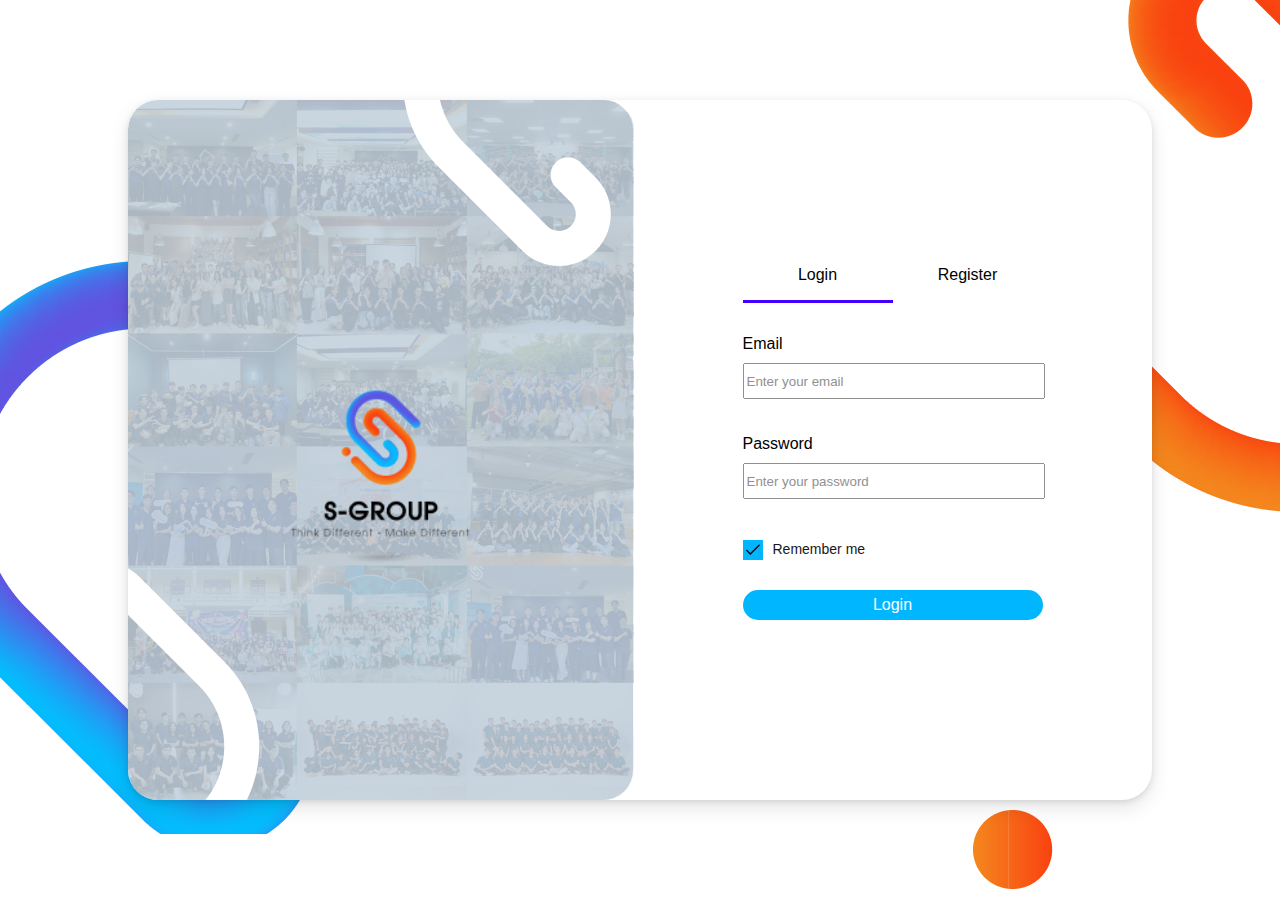
==== index.html @ d8f3baa4 "ok" ====
<!DOCTYPE html>
<html lang="en">
<head>
    <meta charset="UTF-8">
    <meta name="viewport" content="width=device-width, initial-scale=1.0">
    <link rel="stylesheet" href="./assets/css/main.css">
    <title>Document</title>
</head>
<body>
    <div class="loginContainer">
        <img class="item1" src="./assets/img/Group (2).png" alt="">
        <img class="item2" src="./assets/img/Group 101395.png" alt="">
        <img class="item3" src="./assets/img/rotate.png" alt="">
        <div class="loginForm">
            <div class="imageLoginForm">
                <img class="imgBack" src="./assets/img/GroupBackground.png" alt="">
                <img class="item4" src="./assets/img/Vector.png" alt="">
                <img class="item5" src="./assets/img/Vector2.png" alt="">
                <img class="item6" src="./assets/img/Slogo.png" alt="">
                <div class="layoutLogin"></div>
            </div>
            <div class="loginContent">
                <div class="loginContent__container">
                    <div class="loginCategory">
                        <div class="itemLogin">
                            Login
                        </div>
                        <div class="itemRes">
                            Register
                        </div>
                    </div>
                    <div class="content">
                        <div class="input">
                            <div class="account">
                                <header>Email</header>
                                <input class="input1 input1E" type="text" placeholder="Enter your email">
                                <p class="pE1">
                                    
                                </p>
                            </div>
                            <div class="pass ">
                                <header>Password</header>
                                <input class="input2 input2E" type="password" placeholder="Enter your password">
                                <p class="pE2 ">
                                   
                                </p>
                                <div class="mat">
                                    <img src="https://static.xx.fbcdn.net/rsrc.php/v3/yZ/r/je5FEJkU1_K.png" alt="">
                                </div>
                            </div>
                            <div class="remember">
                                <div class="checkBox"><img src="./assets/icon/tick.svg" alt=""></div>
                                <p>Remember me</p>
                            </div>
                        </div>
                        <div class="loggin">
                            <div class="btnLogin">
                                Login
                            </div>
                        </div>
                    </div>
                </div>
            </div>
        </div>
    </div>
</body>
<script src="./main.js"></script>
</html>
---- assets/css/main.css ----
body {
    padding: 0;
    margin: 0;
    box-sizing: border-box;
    background-color: rgb(231, 231, 231);
    font-family: Arial, sans-serif; 
}

.loginContainer {
    position: fixed;
    width: 100%;
    height: 100%;
    background-color: rgb(255, 255, 255);
    display: flex;
    align-items: center;
    justify-content: center;
}

.item1 {
    position: absolute;
    top: 29%;
    left: 0%;
}
.item2 {
    position: absolute;
    top: 0%;
    left: 75%;
}
.item3 {
    position: absolute;
    top: 90%;
    left: 76%;
}

.loginForm {
    width: 1024px;
    height: 700px;
    background-color: rgb(255, 255, 255);
    position: relative;
    box-shadow: 0 2px 6px rgba(0, 0, 0, .1), 0 8px 20px rgba(0, 0, 0, .1);
    border-radius: 30px;
    display: flex;
}
.imageLoginForm {
    position: relative;
    border-radius: 30px;
    width: 510px;
    height: 100%;
    overflow: hidden;
}

.imageLoginForm .imgBack {
    border-radius: 30px;
    opacity: 0.25;
}
.layoutLogin {
    position: absolute;
    width: 99%;
    height: 100%;
    background-color: rgba(148, 171, 192, 0.5);
    top: 0;
    left: 0;
    z-index: 1;
    border-radius: 30px;
}

.item4 {
    position: absolute;
    top: 66%;
    left: 0%;
    z-index: 2;
    opacity: 1;
}
.item5 {
    position: absolute;
    top: 0%;
    left: 54%;
    z-index: 2;
    opacity: 1;
}

.item6 {
    position: absolute;
    top: 40%;
    left: 30%;
    z-index: 2;
    opacity: 1;
    width: 200px;
}

.loginContent {
    width: 509px;
    height: 100%;
    display: flex;
    justify-content: center;
    align-items: center;
    /* background-color: aqua; */
}

.loginContent__container {
    width: 300px;
    height: 400px;
    /* background-color: aqua; */
}

.loginCategory {
    width: 100%;
    height: 50px;
    /* background-color: aquamarine; */
    display: flex;
}

.itemLogin {
    width: 50%;
    height: 100%;
    display: flex;
    align-items: center;
    justify-content: center;
    border-bottom: 3px #4400ff solid;
}

.itemRes {
    width: 50%;
    height: 100%;
    display: flex;
    align-items: center;
    justify-content: center;
}


.content {
    width: 100%;
    height: 100%;
    /* background-color: #4400ff; */
}

.account {
    margin-top: 35px;
    width: 100%;
    height: 100px;
    /* background-color: #4400ff; */
}

.pE1 {
    font-size: 14px;
    color: red;
    opacity: 0;
}

.input1 {
    margin-top: 10px;
    width: 98%;
    height: 30px;
    opacity: 0.8;
}

.input2 {
    margin-top: 10px;
    width: 98%;
    height: 30px;
    opacity: 0.8;
}

.pE1 {
    margin-top: 5px;
}
    
.pass {
    margin-top: 0px;
    width: 100%;
    height: 100px;
    /* background-color: #4400ff; */
    position: relative;
}

.pE2 {
    color: red;
    font-size: 14px;
    opacity: 0;
}

.mat {
    width: 25px;
    height: 20px;
    position: absolute;
    top: 32px;
    left: 270px;
    text-align: center;
    padding-top: 5px;
    border-radius: 50%;
    background-color: rgb(255, 255, 255);
    /* display: none; */
}

.mat:hover {
    background-color: bisque;
}

.mat img {
    /* margin-top: 2px; */
}

.pE2 {
    margin-top: 5px;
}
.checkBox {
    width: 20px;
    height: 20px;
    background-color: #00b7ff;
    display: flex;
    justify-content: center;
    align-items: center;
    
}
.checkBox img {
    color: #fff;
}
.remember {
    width: 100%;
    height: 30px;
    display: flex;
    /* background-color: aqua; */
    margin-top: 5px;
}

.remember p {
    margin-top: 1px;
    font-size: 14px;
    opacity: 0.9;
    margin-left: 10px;
}

.loggin {
    width: 100%;
    height: 30px;
    display: flex;
    justify-content: center;
}

.btnLogin {
    width: 100%;
    height: 100%;
    background-color: #00b7ff;
    display: flex;
    justify-content: center;
    align-items: center;
    border-radius: 30px;
    color: #fff;
    margin-top: 20px;
}

.active {
    opacity: 1;
}
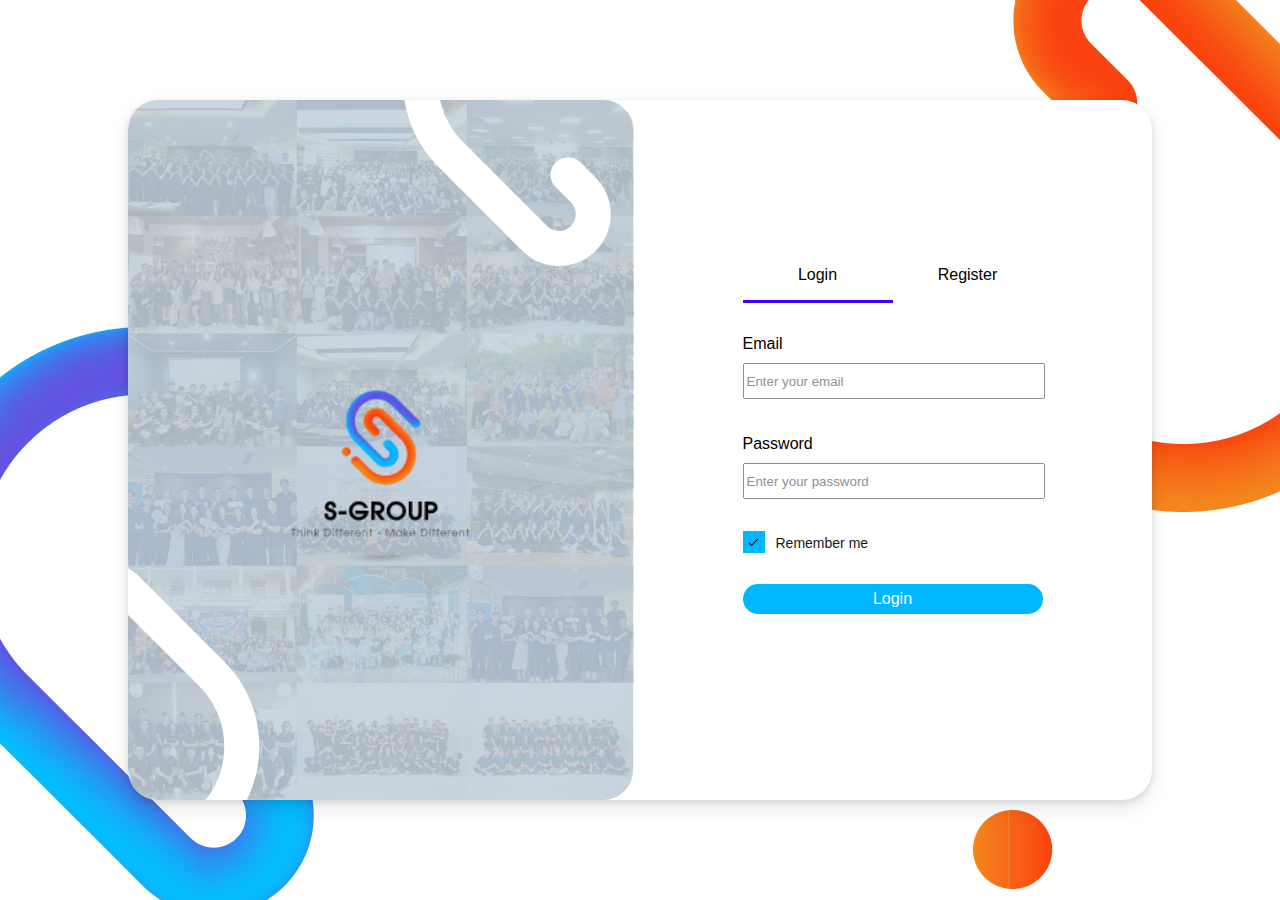
==== commit 043ac236: "ok" ====
--- a/index.html
+++ b/index.html
@@ -49,7 +49,7 @@
                                 </div>
                             </div>
                             <div class="remember">
-                                <div class="checkBox"><img src="./assets/icon/tick.svg" alt=""></div>
+                                <div class="checkBox "><img class="imgCheckbox" src="./assets/icon/tick.svg" alt=""></div>
                                 <p>Remember me</p>
                             </div>
                         </div>
--- a/assets/css/main.css
+++ b/assets/css/main.css
@@ -18,13 +18,13 @@
 
 .item1 {
     position: absolute;
-    top: 29%;
+    bottom: 0;
     left: 0%;
 }
 .item2 {
     position: absolute;
     top: 0%;
-    left: 75%;
+    right: 0;
 }
 .item3 {
     position: absolute;
@@ -168,7 +168,7 @@
 .pass {
     margin-top: 0px;
     width: 100%;
-    height: 100px;
+    height: 99px;
     /* background-color: #4400ff; */
     position: relative;
 }
@@ -204,30 +204,53 @@
     margin-top: 5px;
 }
 .checkBox {
-    width: 20px;
-    height: 20px;
+    width: 22px;
+    height: 22px;
     background-color: #00b7ff;
     display: flex;
     justify-content: center;
     align-items: center;
-    
-}
+    margin-top: -3px;
+    position: absolute;
+}
+
+.activeCheck {
+    background-color: #fff;
+    border: #000000 2px solid;
+    width: 18px;
+    height: 18px;
+}
+
+.activeCheck img{
+    display: none;
+}
+
+.checkBox:hover {
+    cursor: pointer;
+}
+
 .checkBox img {
     color: #fff;
-}
+    width: 23px;
+}
+
 .remember {
     width: 100%;
     height: 30px;
     display: flex;
     /* background-color: aqua; */
     margin-top: 5px;
+    margin-top: 0;
+    position: relative;
 }
 
 .remember p {
+    position: absolute;
     margin-top: 1px;
     font-size: 14px;
     opacity: 0.9;
     margin-left: 10px;
+    left: 23px;
 }
 
 .loggin {
@@ -249,6 +272,93 @@
     margin-top: 20px;
 }
 
+.btnLogin:hover {
+    cursor: pointer;
+}
+
 .active {
     opacity: 1;
+}
+
+input:hover {
+    cursor: pointer;
+}
+
+@media (max-width: 1026px) {
+    .loginContainer {
+        display: flex;
+        align-items: center;
+        justify-content: center;
+    }
+    .loginForm {
+        width: 100%;
+        position: relative;
+        display: flex;
+        justify-content: center;
+        height: 100%;
+    }
+    .imageLoginForm {
+        /* display: flex; */
+        position: absolute;
+        top: 0;
+        width: 100%;
+        height: 30%;
+    }
+    .item4 {
+        display: none;
+    }
+    .item5 {
+        display: none;
+    }
+    .imgBack {
+        width: 100%;
+    }
+    .layoutLogin {
+        display: none;
+    }
+    .item6 {
+        position: absolute;
+        top: 20%;
+        left: calc(50%-30px);
+        display: none;
+        
+    }
+    .loginContent {
+        position: absolute;
+        /* left: ; */
+        display: flex;
+        justify-content: center;
+        margin-top: 100px;
+        width: 500px;
+    }
+    .loginContent__container {
+        width: 100%;
+        height: 700px;
+        margin-top: 200px;
+    }
+    .item1 {
+        width: 1px;
+    }
+    .item2 {
+        width: 1px;
+    }
+    .item3 {
+        width: 1px;
+    }
+    .mat {
+        display: none;
+    }
+}
+
+
+@media (max-width: 670px) {
+    .mat {
+        display: none;
+    }
+    .loginContent {
+        width: 100%;
+    }
+   .loginContent__container {
+        width: 80%;
+   }
 }